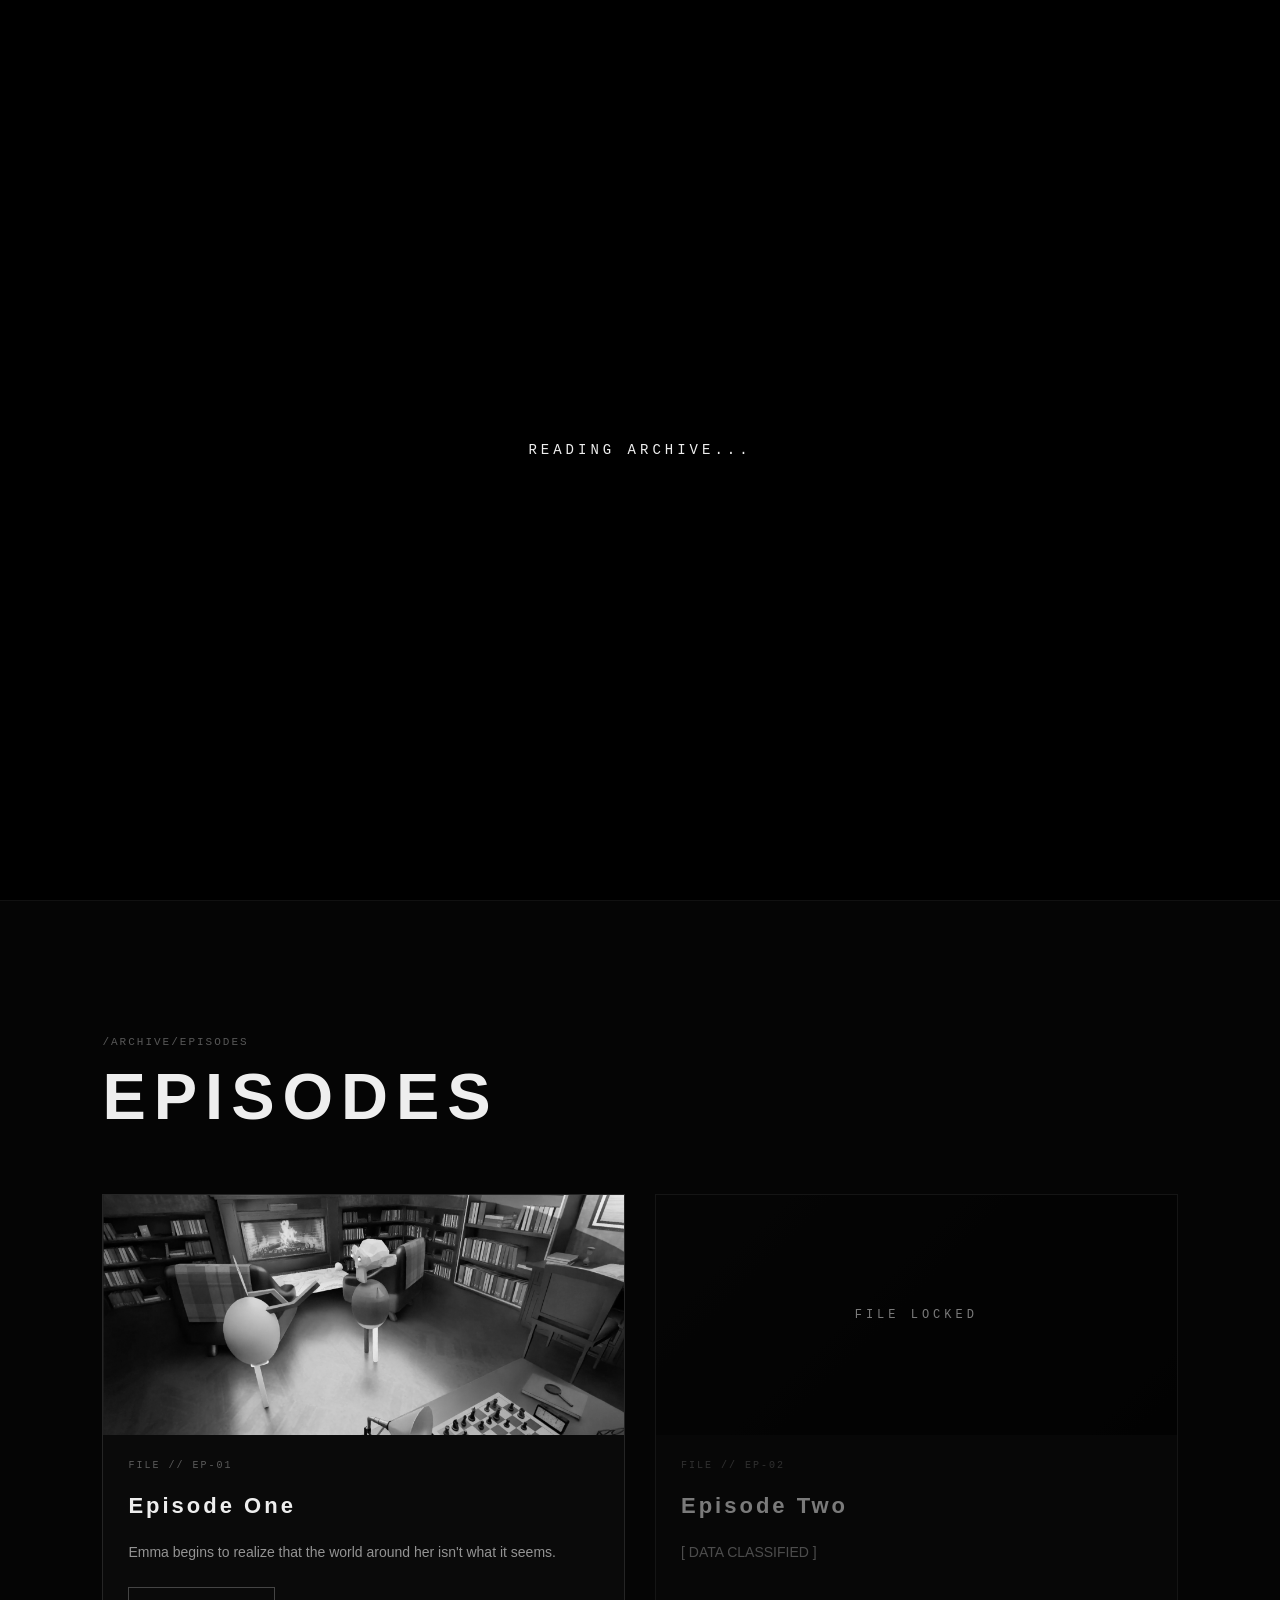
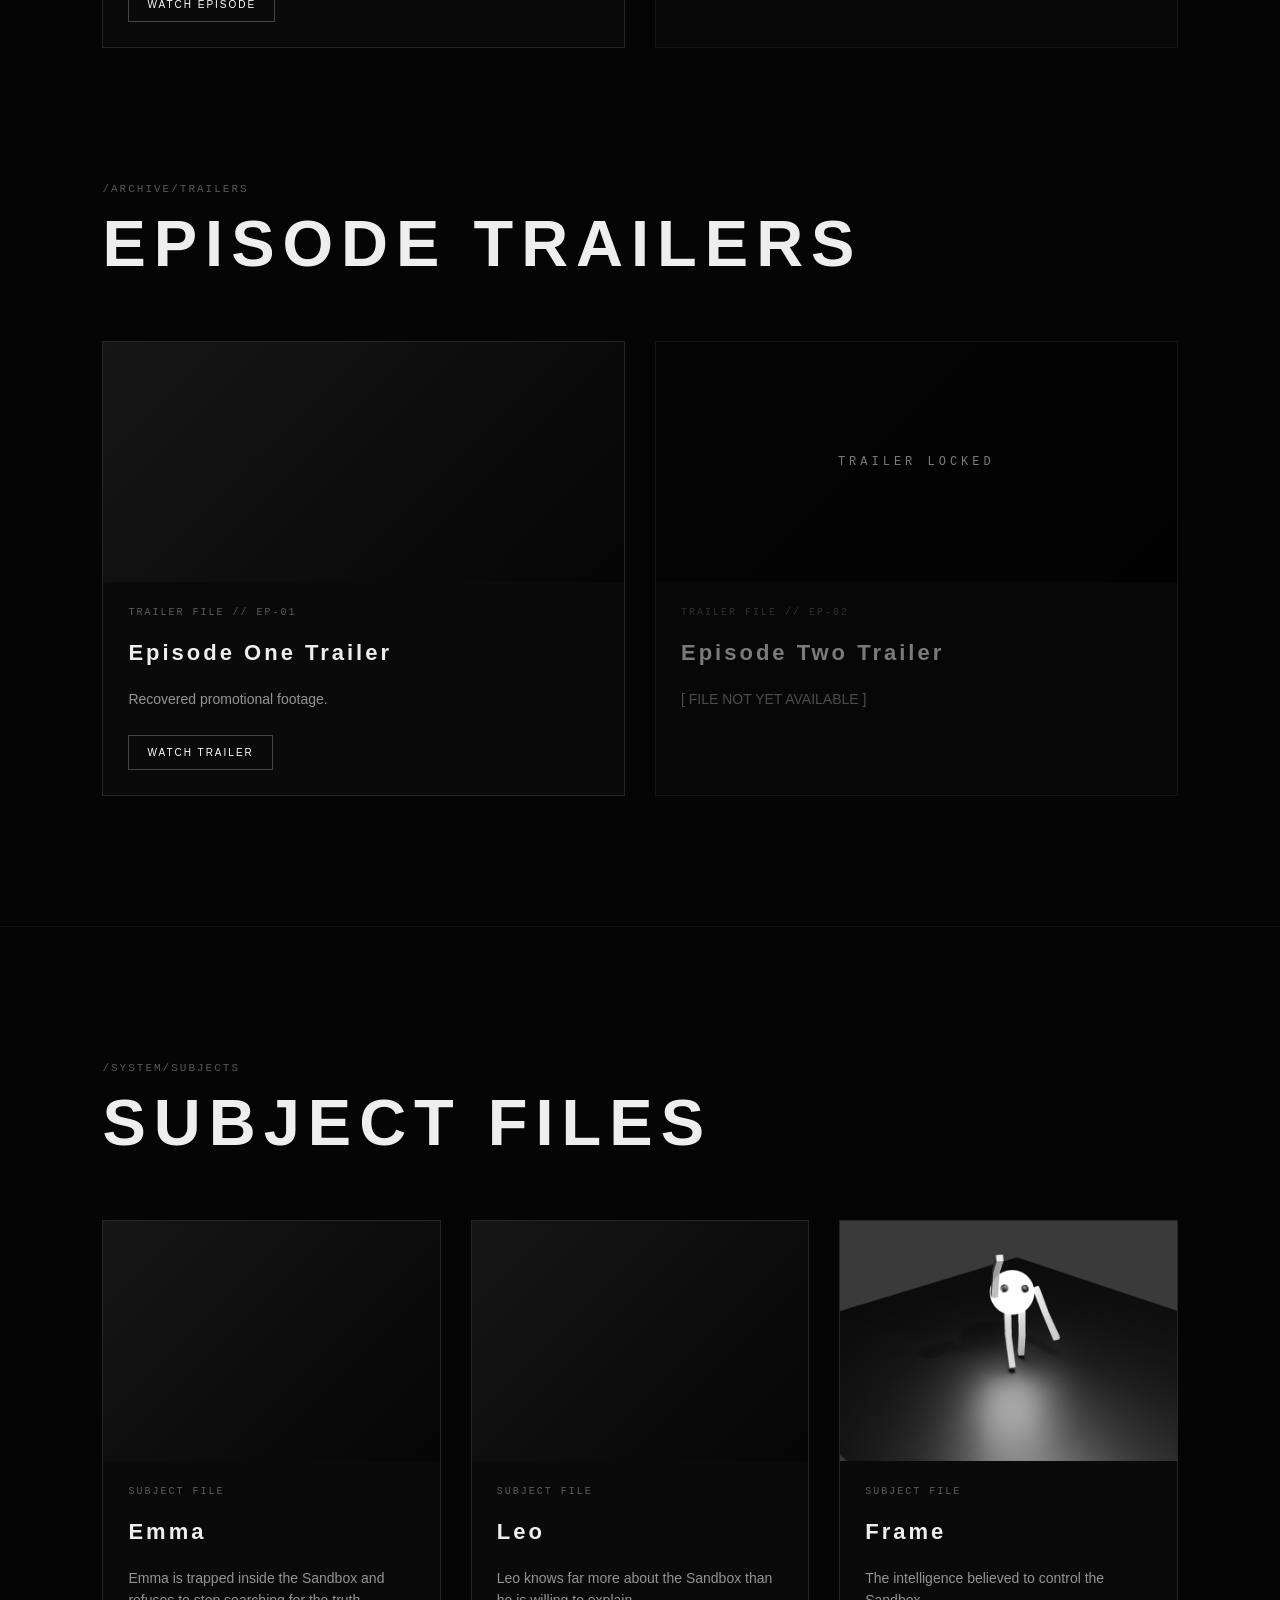
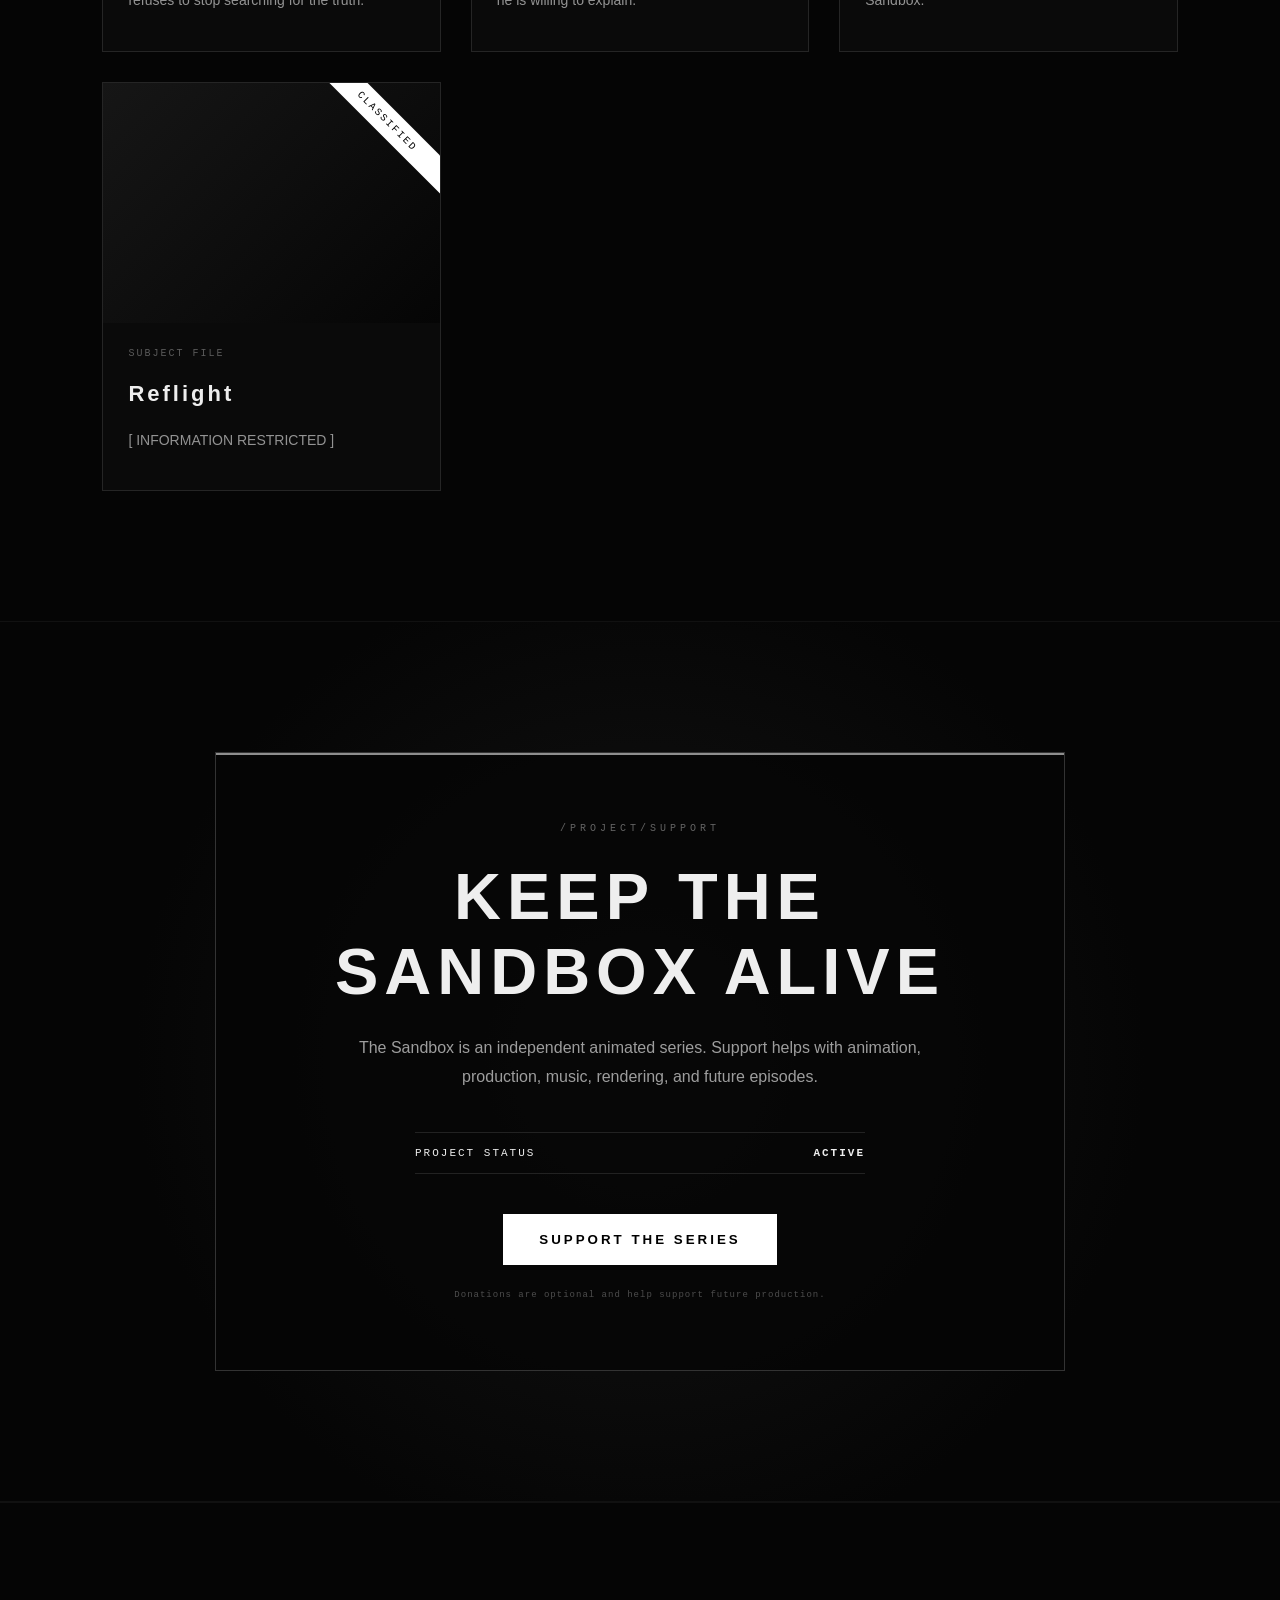
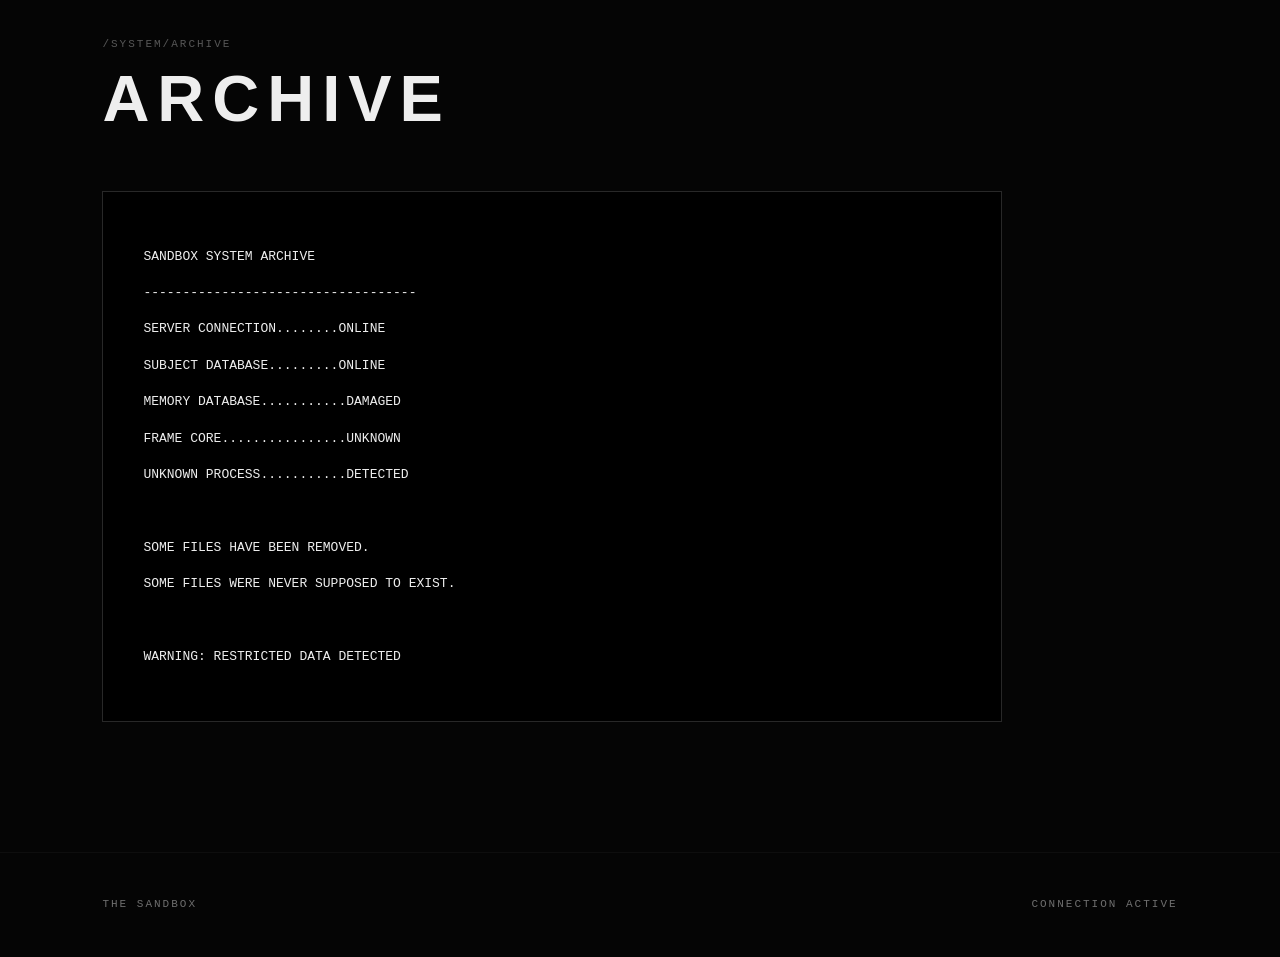
==== index.html @ 31b15092 "Add files via upload" ====
<!DOCTYPE html>
<html lang="en">

<head>

    <meta charset="UTF-8">

    <meta
        name="viewport"
        content="width=device-width, initial-scale=1.0"
    >

    <meta
        name="description"
        content="The Sandbox - Official Series Website"
    >

    <title>The Sandbox</title>

    <link
        rel="stylesheet"
        href="style.css"
    >

</head>


<body>


    <!-- =========================================
         BOOT SCREEN
    ========================================== -->

    <div id="boot-screen">

        <div class="boot-content">

            <p id="boot-text">
                CONNECTING TO SANDBOX...
            </p>

        </div>

    </div>



    <!-- =========================================
         HEADER
    ========================================== -->

    <header>

        <div class="logo">
            THE SANDBOX
        </div>


        <nav>

            <button onclick="scrollToSection('home')">
                HOME
            </button>

            <button onclick="scrollToSection('episodes')">
                EPISODES
            </button>

            <button onclick="scrollToSection('characters')">
                CHARACTERS
            </button>

            <button onclick="scrollToSection('support')">
                SUPPORT
            </button>

            <button onclick="scrollToSection('archive')">
                ARCHIVE
            </button>

        </nav>

    </header>



    <!-- =========================================
         HERO
    ========================================== -->

    <section
        id="home"
        class="hero"
    >

        <div class="scanlines"></div>


        <div class="hero-content">

            <div class="system-status">
                ● SYSTEM ONLINE
            </div>


            <h1
                class="glitch"
                data-text="THE SANDBOX"
            >
                THE SANDBOX
            </h1>


            <p id="tagline">
                YOU WERE NEVER SUPPOSED TO FIND THIS PLACE.
            </p>


            <button
                class="main-button"
                onclick="scrollToSection('episodes')"
            >
                ENTER
            </button>

        </div>

    </section>



    <!-- =========================================
         EPISODES
    ========================================== -->

    <section
        id="episodes"
        class="content-section"
    >

        <div class="section-title">

            <span>
                /ARCHIVE/EPISODES
            </span>

            <h2>
                EPISODES
            </h2>

        </div>


        <div
            id="episode-container"
            class="card-grid"
        ></div>



        <!-- TRAILERS -->

        <div class="trailer-section">

            <div class="section-title">

                <span>
                    /ARCHIVE/TRAILERS
                </span>

                <h2>
                    EPISODE TRAILERS
                </h2>

            </div>


            <div
                id="trailer-container"
                class="card-grid"
            ></div>

        </div>

    </section>



    <!-- =========================================
         CHARACTERS
    ========================================== -->

    <section
        id="characters"
        class="content-section"
    >

        <div class="section-title">

            <span>
                /SYSTEM/SUBJECTS
            </span>

            <h2>
                SUBJECT FILES
            </h2>

        </div>


        <div
            id="character-container"
            class="card-grid"
        ></div>

    </section>



    <!-- =========================================
         DONATION / SUPPORT
    ========================================== -->

    <section
        id="support"
        class="support-section"
    >

        <div class="support-box">


            <div class="support-code">
                /PROJECT/SUPPORT
            </div>


            <h2>
                KEEP THE SANDBOX ALIVE
            </h2>


            <p>
                The Sandbox is an independent animated series.
                Support helps with animation, production,
                music, rendering, and future episodes.
            </p>


            <div class="support-status">

                <span>
                    PROJECT STATUS
                </span>

                <strong>
                    ACTIVE
                </strong>

            </div>


            <button
                class="donate-button"
                onclick="openDonationPage()"
            >
                SUPPORT THE SERIES
            </button>


            <div class="support-small">
                Donations are optional and help support future production.
            </div>

        </div>

    </section>



    <!-- =========================================
         ARCHIVE
    ========================================== -->

    <section
        id="archive"
        class="content-section"
    >

        <div class="section-title">

            <span>
                /SYSTEM/ARCHIVE
            </span>

            <h2>
                ARCHIVE
            </h2>

        </div>


        <div class="terminal">

            <p>
                SANDBOX SYSTEM ARCHIVE
            </p>

            <p>
                -----------------------------------
            </p>

            <p>
                SERVER CONNECTION........ONLINE
            </p>

            <p>
                SUBJECT DATABASE.........ONLINE
            </p>

            <p>
                MEMORY DATABASE...........DAMAGED
            </p>

            <p>
                FRAME CORE................UNKNOWN
            </p>

            <p>
                UNKNOWN PROCESS...........DETECTED
            </p>

            <br>


            <p>
                SOME FILES HAVE BEEN REMOVED.
            </p>

            <p>
                SOME FILES WERE NEVER SUPPOSED TO EXIST.
            </p>

            <br>


            <p class="warning">
                WARNING: RESTRICTED DATA DETECTED
            </p>

        </div>

    </section>



    <!-- =========================================
         FOOTER
    ========================================== -->

    <footer>

        <div>
            THE SANDBOX
        </div>

        <span>
            CONNECTION ACTIVE
        </span>

    </footer>



    <!-- =========================================
         VIDEO PLAYER
    ========================================== -->

    <div
        id="video-player"
        class="video-player hidden"
    >

        <div class="video-window">


            <div class="video-header">

                <span id="video-title">
                    SANDBOX MEDIA FILE
                </span>


                <button onclick="closeVideoPlayer()">
                    CLOSE
                </button>

            </div>


            <video
                id="main-video"
                controls
                playsinline
            ></video>

        </div>

    </div>



    <!--
        IMPORTANT:

        content.js MUST LOAD BEFORE script.js
    -->

    <script src="content.js"></script>

    <script src="script.js"></script>


</body>

</html>
---- style.css ----
* {
    box-sizing: border-box;
}


html {
    scroll-behavior: smooth;
}


body {

    margin: 0;

    background: #050505;

    color: #eeeeee;

    font-family:
        Arial,
        Helvetica,
        sans-serif;

    overflow-x: hidden;
}



/* =========================================
   BOOT
========================================= */

#boot-screen {

    position: fixed;

    inset: 0;

    background: #000;

    display: flex;

    justify-content: center;

    align-items: center;

    z-index: 9999;

    transition:
        opacity 1s ease;
}


.boot-content {

    font-family:
        monospace;

    letter-spacing:
        4px;

    font-size:
        14px;

    animation:
        flicker 0.2s infinite;
}



/* =========================================
   HEADER
========================================= */

header {

    position: fixed;

    top: 0;

    left: 0;

    width: 100%;

    min-height:
        70px;

    display:
        flex;

    justify-content:
        space-between;

    align-items:
        center;

    padding:
        15px 40px;

    background:
        rgba(0,0,0,0.78);

    backdrop-filter:
        blur(12px);

    border-bottom:
        1px solid #191919;

    z-index:
        1000;
}


.logo {

    font-size:
        18px;

    font-weight:
        bold;

    letter-spacing:
        6px;
}


nav {

    display:
        flex;

    gap:
        5px;
}


nav button {

    border:
        0;

    background:
        transparent;

    color:
        #ddd;

    padding:
        12px 15px;

    letter-spacing:
        2px;

    font-size:
        11px;

    cursor:
        pointer;

    transition:
        0.2s;
}


nav button:hover {

    background:
        white;

    color:
        black;
}



/* =========================================
   HERO
========================================= */

.hero {

    position:
        relative;

    width:
        100%;

    height:
        100vh;

    min-height:
        650px;

    display:
        flex;

    align-items:
        center;

    justify-content:
        center;

    text-align:
        center;

    overflow:
        hidden;

    background:

        radial-gradient(
            circle at center,
            #202020 0%,
            #090909 42%,
            #000 82%
        );
}


.hero::before {

    content:
        "";

    position:
        absolute;

    inset:
        0;

    opacity:
        0.2;

    background-image:

        linear-gradient(
            rgba(255,255,255,0.04) 1px,
            transparent 1px
        ),

        linear-gradient(
            90deg,
            rgba(255,255,255,0.025) 1px,
            transparent 1px
        );

    background-size:
        40px 40px;
}


.scanlines {

    position:
        absolute;

    inset:
        0;

    pointer-events:
        none;

    z-index:
        3;

    background:

        repeating-linear-gradient(

            0deg,

            rgba(0,0,0,0.12),

            rgba(0,0,0,0.12) 1px,

            transparent 1px,

            transparent 4px

        );
}


.hero-content {

    position:
        relative;

    z-index:
        5;

    max-width:
        1100px;

    padding:
        20px;
}


.system-status {

    font-family:
        monospace;

    font-size:
        11px;

    letter-spacing:
        4px;

    opacity:
        0.6;

    margin-bottom:
        25px;
}


.hero h1 {

    margin:
        0;

    font-size:
        clamp(
            55px,
            11vw,
            150px
        );

    line-height:
        0.9;

    letter-spacing:
        10px;
}


.hero p {

    margin-top:
        35px;

    letter-spacing:
        6px;

    font-size:
        13px;

    opacity:
        0.65;
}


.main-button {

    margin-top:
        40px;

    padding:
        16px 42px;

    background:
        transparent;

    border:
        1px solid white;

    color:
        white;

    letter-spacing:
        4px;

    cursor:
        pointer;

    transition:
        0.25s;
}


.main-button:hover {

    background:
        white;

    color:
        black;
}



/* =========================================
   CONTENT
========================================= */

.content-section {

    min-height:
        100vh;

    padding:
        130px 8%;

    border-top:
        1px solid #111;
}


.trailer-section {

    margin-top:
        130px;
}


.section-title span {

    font-family:
        monospace;

    font-size:
        11px;

    letter-spacing:
        2px;

    opacity:
        0.35;
}


.section-title h2 {

    margin:
        10px 0 0;

    font-size:
        clamp(
            35px,
            6vw,
            65px
        );

    letter-spacing:
        8px;
}



/* =========================================
   CARD GRID
========================================= */

.card-grid {

    display:
        grid;

    grid-template-columns:

        repeat(
            auto-fit,
            minmax(250px,1fr)
        );

    gap:
        30px;

    margin-top:
        60px;
}


.card {

    position:
        relative;

    min-height:
        400px;

    background:
        #0a0a0a;

    border:
        1px solid #252525;

    overflow:
        hidden;

    transition:
        transform 0.3s,
        border-color 0.3s;
}


.card:hover {

    transform:
        translateY(-8px);

    border-color:
        #777;
}


.image-container {

    position:
        relative;

    height:
        240px;

    background:

        linear-gradient(
            135deg,
            #161616,
            #050505
        );

    overflow:
        hidden;
}


.card img {

    width:
        100%;

    height:
        100%;

    object-fit:
        cover;

    filter:
        grayscale(100%);

    transition:
        filter 0.3s,
        transform 0.4s;
}


.card:hover img {

    filter:
        grayscale(25%);

    transform:
        scale(1.03);
}


.card-content {

    padding:
        25px;
}


.card-number {

    font-family:
        monospace;

    font-size:
        10px;

    letter-spacing:
        2px;

    opacity:
        0.35;
}


.card h3 {

    font-size:
        22px;

    letter-spacing:
        3px;
}


.card p {

    opacity:
        0.6;

    line-height:
        1.6;

    font-size:
        14px;
}



/* =========================================
   LOCKED
========================================= */

.lock-screen {

    position:
        absolute;

    inset:
        0;

    display:
        flex;

    justify-content:
        center;

    align-items:
        center;

    background:
        rgba(0,0,0,0.76);

    font-family:
        monospace;

    letter-spacing:
        4px;

    font-size:
        12px;
}


.locked {

    opacity:
        0.5;
}



/* =========================================
   CLASSIFIED
========================================= */

.classified::after {

    content:
        "CLASSIFIED";

    position:
        absolute;

    top:
        25px;

    right:
        -45px;

    width:
        180px;

    padding:
        8px;

    transform:
        rotate(45deg);

    background:
        white;

    color:
        black;

    text-align:
        center;

    font-family:
        monospace;

    font-size:
        10px;

    letter-spacing:
        2px;

    z-index:
        10;
}



/* =========================================
   BUTTONS
========================================= */

.watch-button {

    margin-top:
        10px;

    padding:
        11px 18px;

    border:
        1px solid #444;

    background:
        transparent;

    color:
        white;

    letter-spacing:
        2px;

    font-size:
        10px;

    cursor:
        pointer;

    transition:
        0.2s;
}


.watch-button:hover {

    background:
        white;

    color:
        black;
}



/* =========================================
   SUPPORT / DONATIONS
========================================= */

.support-section {

    min-height:
        80vh;

    display:
        flex;

    justify-content:
        center;

    align-items:
        center;

    padding:
        130px 8%;

    border-top:
        1px solid #111;

    border-bottom:
        1px solid #111;

    background:

        radial-gradient(
            circle at center,
            #151515,
            #050505 65%
        );
}


.support-box {

    position:
        relative;

    width:
        min(850px, 100%);

    padding:
        70px;

    text-align:
        center;

    border:
        1px solid #333;

    background:
        rgba(5,5,5,0.85);

    overflow:
        hidden;
}


.support-box::before {

    content:
        "";

    position:
        absolute;

    left:
        0;

    top:
        0;

    width:
        100%;

    height:
        2px;

    background:
        white;

    opacity:
        0.55;
}


.support-code {

    font-family:
        monospace;

    letter-spacing:
        4px;

    font-size:
        10px;

    opacity:
        0.4;
}


.support-box h2 {

    margin:
        25px 0;

    font-size:
        clamp(
            35px,
            6vw,
            65px
        );

    letter-spacing:
        6px;
}


.support-box p {

    max-width:
        600px;

    margin:
        auto;

    line-height:
        1.8;

    opacity:
        0.65;
}


.support-status {

    max-width:
        450px;

    margin:
        40px auto;

    padding:
        14px 0;

    display:
        flex;

    justify-content:
        space-between;

    border-top:
        1px solid #222;

    border-bottom:
        1px solid #222;

    font-family:
        monospace;

    font-size:
        11px;

    letter-spacing:
        2px;
}


.donate-button {

    padding:
        17px 35px;

    border:
        1px solid white;

    background:
        white;

    color:
        black;

    cursor:
        pointer;

    font-weight:
        bold;

    letter-spacing:
        3px;

    transition:
        0.25s;
}


.donate-button:hover {

    background:
        transparent;

    color:
        white;
}


.support-small {

    margin-top:
        25px;

    font-family:
        monospace;

    font-size:
        9px;

    letter-spacing:
        1px;

    opacity:
        0.3;
}



/* =========================================
   TERMINAL
========================================= */

.terminal {

    margin-top:
        55px;

    max-width:
        900px;

    padding:
        40px;

    border:
        1px solid #282828;

    background:
        #000;

    font-family:
        monospace;

    font-size:
        13px;

    line-height:
        1.8;
}


.warning {

    animation:
        flicker 0.6s infinite;
}



/* =========================================
   GLITCH
========================================= */

.glitch {

    position:
        relative;
}


.glitch::before,
.glitch::after {

    content:
        attr(data-text);

    position:
        absolute;

    inset:
        0;

    opacity:
        0;

    pointer-events:
        none;
}


.glitch-active::before {

    opacity:
        0.7;

    transform:
        translate(-5px,2px);

    clip-path:
        inset(15% 0 55% 0);
}


.glitch-active::after {

    opacity:
        0.5;

    transform:
        translate(5px,-2px);

    clip-path:
        inset(60% 0 10% 0);
}



/* =========================================
   VIDEO PLAYER
========================================= */

.video-player {

    position:
        fixed;

    inset:
        0;

    background:
        rgba(0,0,0,0.97);

    display:
        flex;

    justify-content:
        center;

    align-items:
        center;

    padding:
        30px;

    z-index:
        20000;
}


.video-player.hidden {

    display:
        none;
}


.video-window {

    width:
        min(1100px,95vw);
}


.video-header {

    display:
        flex;

    justify-content:
        space-between;

    align-items:
        center;

    gap:
        20px;

    margin-bottom:
        15px;

    font-family:
        monospace;

    letter-spacing:
        3px;

    font-size:
        12px;
}


.video-header button {

    background:
        transparent;

    color:
        white;

    border:
        1px solid #555;

    padding:
        10px 16px;

    cursor:
        pointer;
}


.video-header button:hover {

    background:
        white;

    color:
        black;
}


#main-video {

    width:
        100%;

    max-height:
        75vh;

    background:
        black;

    border:
        1px solid #333;
}



/* =========================================
   FOOTER
========================================= */

footer {

    display:
        flex;

    justify-content:
        space-between;

    padding:
        45px 8%;

    border-top:
        1px solid #191919;

    font-family:
        monospace;

    font-size:
        11px;

    letter-spacing:
        2px;

    opacity:
        0.45;
}



/* =========================================
   ANIMATION
========================================= */

@keyframes flicker {

    0% {
        opacity: 1;
    }

    25% {
        opacity: 0.75;
    }

    50% {
        opacity: 0.95;
    }

    75% {
        opacity: 0.6;
    }

    100% {
        opacity: 1;
    }

}



/* =========================================
   MOBILE
========================================= */

@media (
    max-width: 700px
) {

    header {

        padding:
            15px 20px;

    }


    nav {

        display:
            none;

    }


    .logo {

        font-size:
            14px;

    }


    .hero h1 {

        letter-spacing:
            3px;

    }


    .hero p {

        letter-spacing:
            2px;

        line-height:
            1.8;

    }


    .content-section {

        padding:
            100px 22px;

    }


    .support-section {

        padding:
            100px 22px;

    }


    .support-box {

        padding:
            45px 22px;

    }


    .section-title h2 {

        letter-spacing:
            4px;

    }


    footer {

        flex-direction:
            column;

        gap:
            15px;

    }


    .video-header {

        flex-direction:
            column;

        align-items:
            flex-start;

    }

}
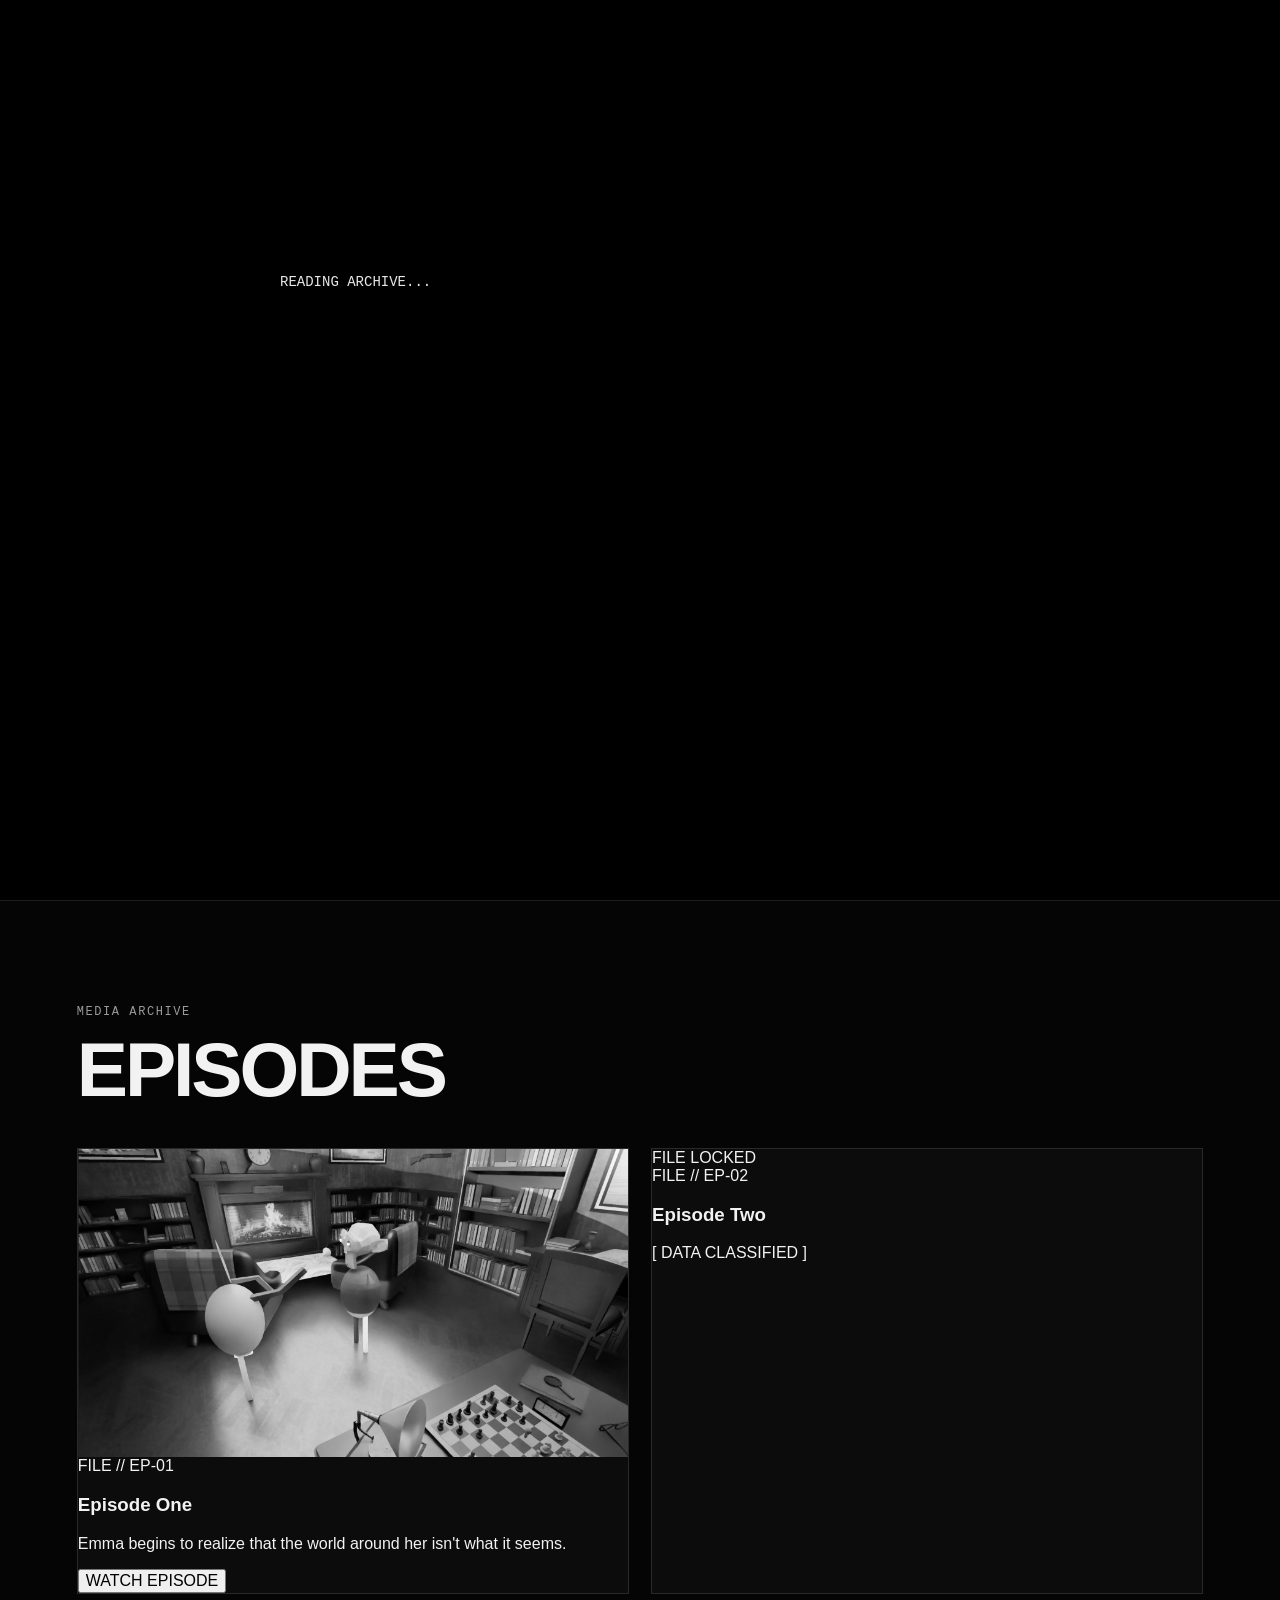
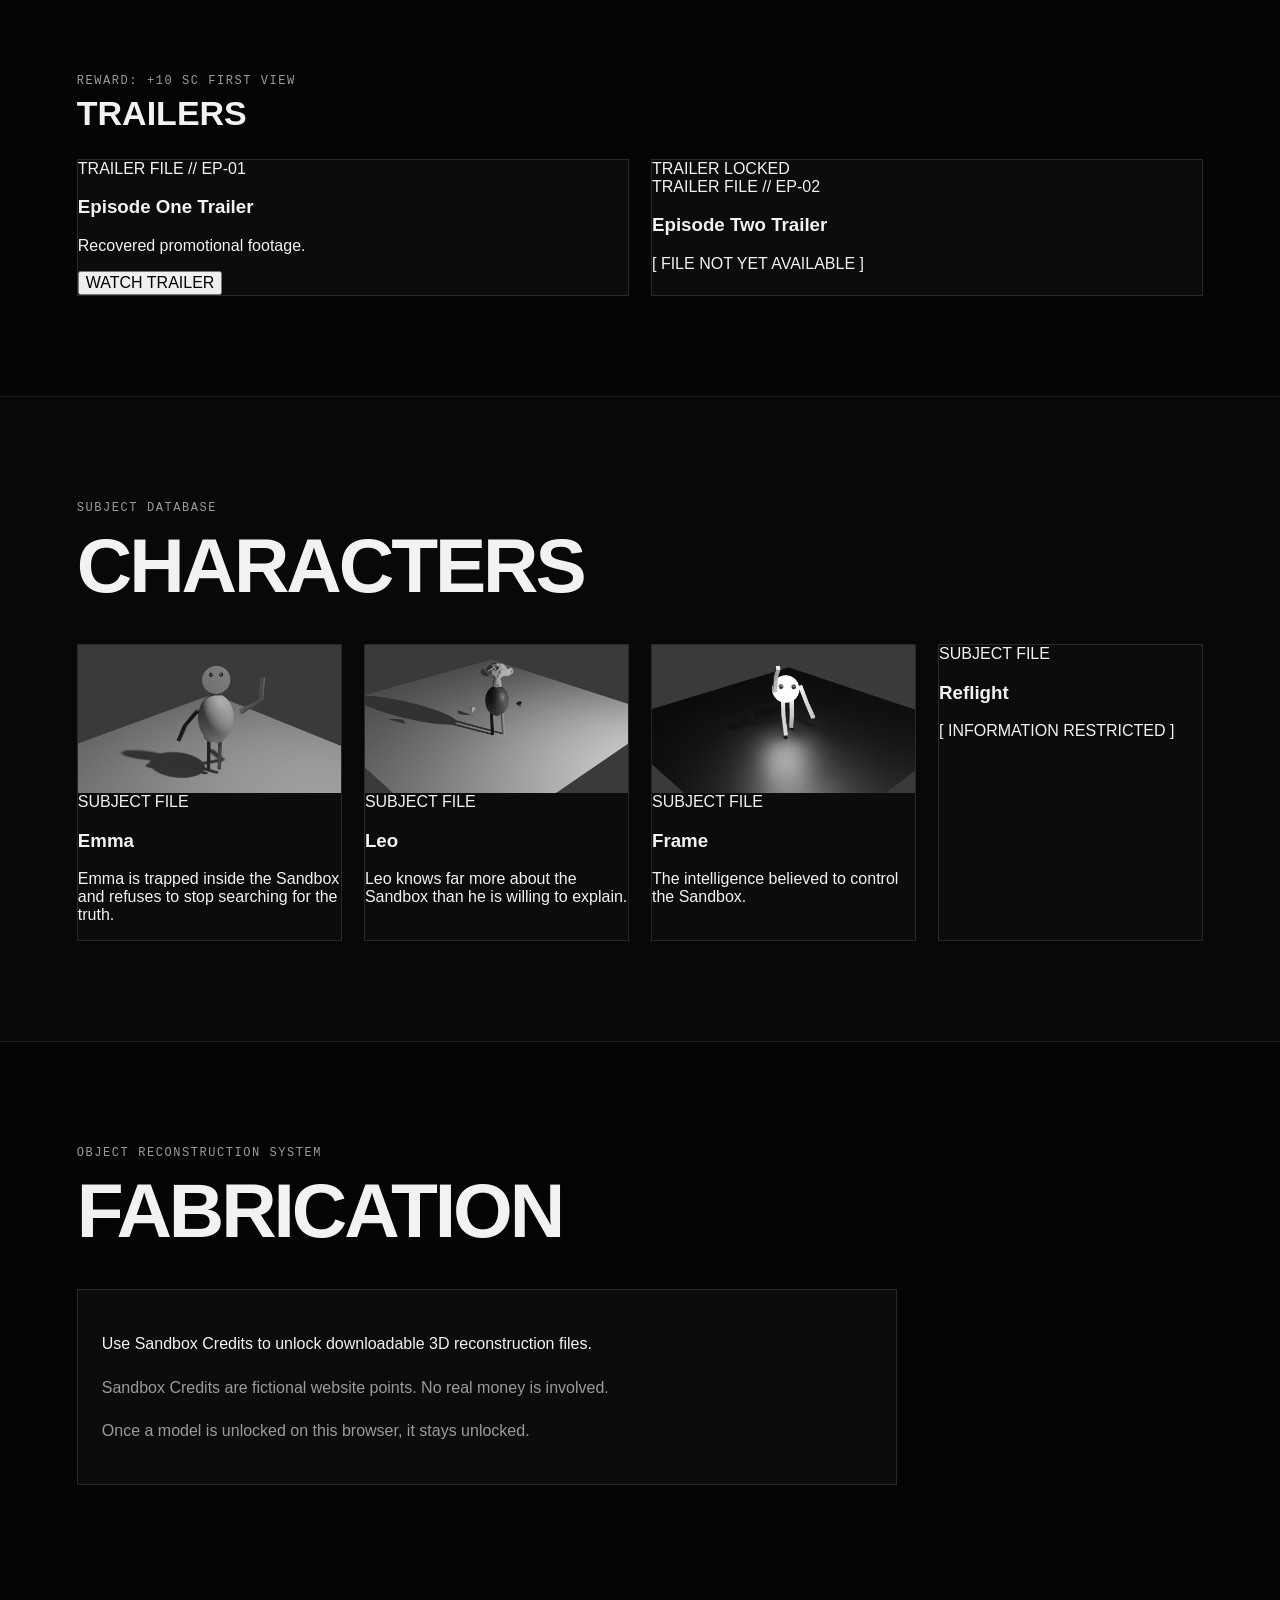
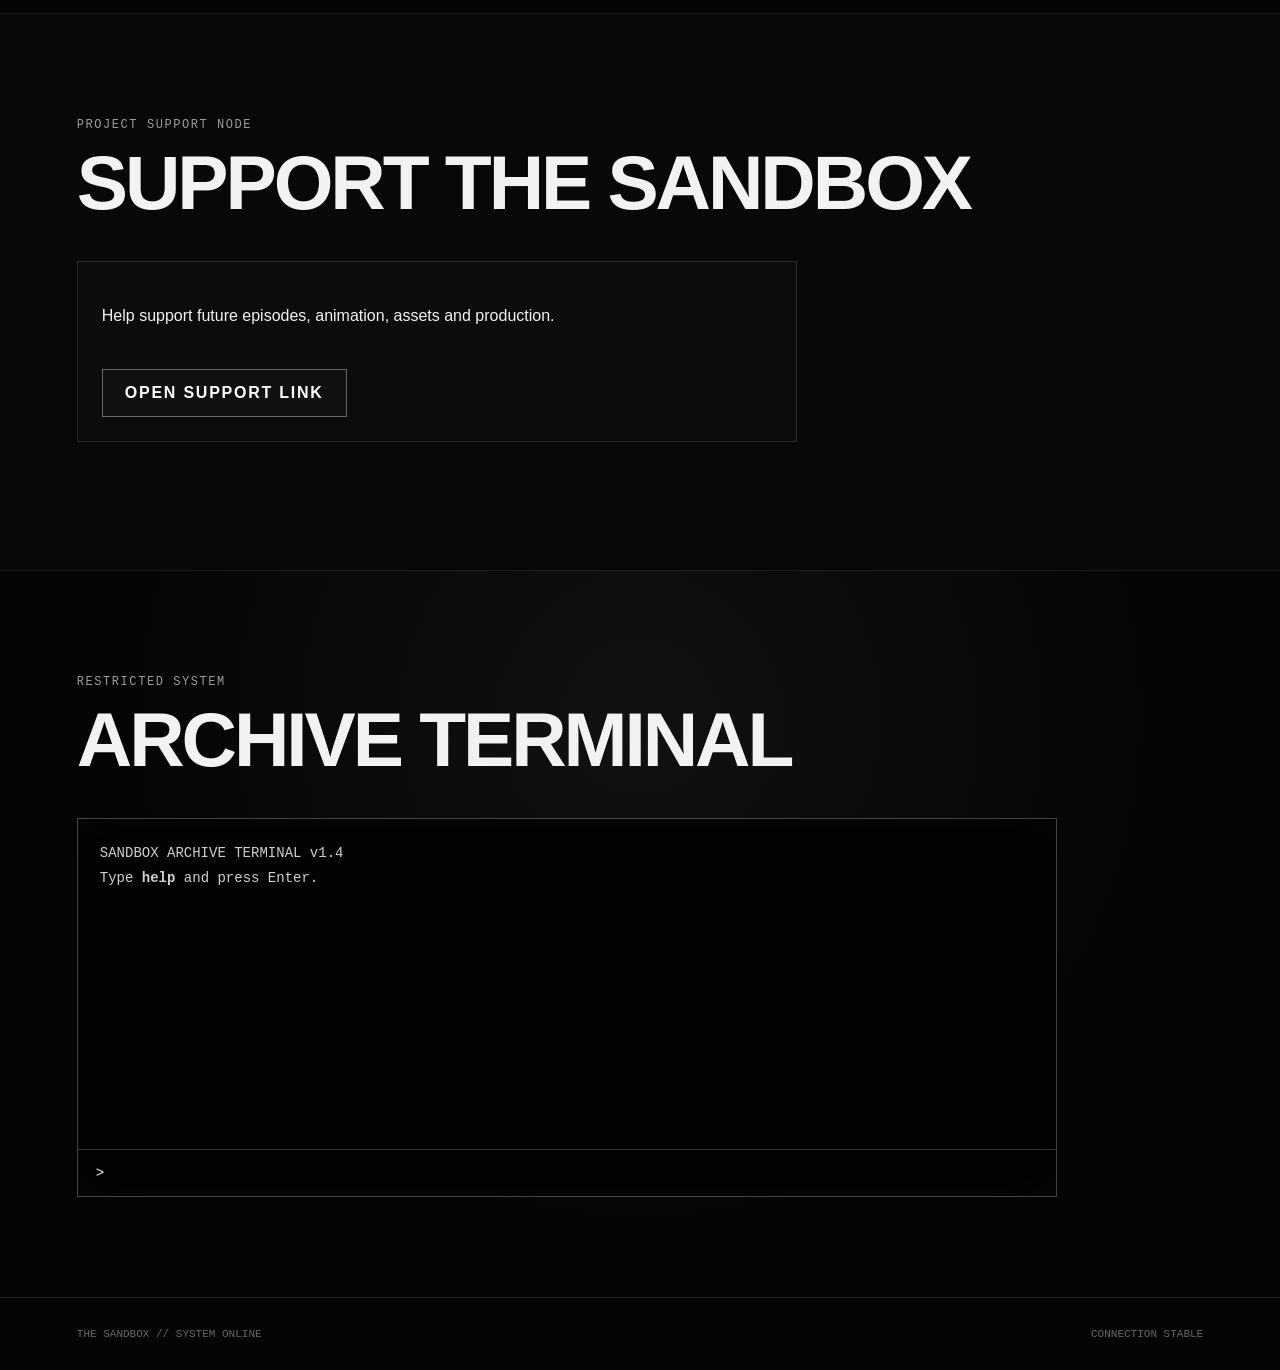
==== commit e60dec64: "Clean up index.html and improve layout Refactor HTML structure for better organization and readabili" ====
--- a/index.html
+++ b/index.html
@@ -1,426 +1,300 @@
 <!DOCTYPE html>
 <html lang="en">
-
 <head>
-
-    <meta charset="UTF-8">
-
-    <meta
-        name="viewport"
-        content="width=device-width, initial-scale=1.0"
+  <meta charset="UTF-8">
+  <meta name="viewport" content="width=device-width, initial-scale=1.0">
+  <title>The Sandbox</title>
+  <link rel="stylesheet" href="style.css">
+</head>
+
+<body>
+
+  <!-- BOOT SCREEN -->
+  <div id="boot-screen">
+    <pre id="boot-text"></pre>
+  </div>
+
+  <!-- HEADER -->
+  <header class="topbar">
+
+    <a class="logo" href="#home">
+      THE SANDBOX
+    </a>
+
+    <nav>
+      <a href="#home">HOME</a>
+      <a href="#episodes">EPISODES</a>
+      <a href="#characters">CHARACTERS</a>
+      <a href="#fabrication">FABRICATION</a>
+      <a href="#support">SUPPORT</a>
+      <a href="#archive">ARCHIVE</a>
+    </nav>
+
+    <!-- SANDBOX CREDITS -->
+    <div
+      id="credit-display"
+      class="credit-display"
+      title="Sandbox Credits"
     >
-
-    <meta
-        name="description"
-        content="The Sandbox - Official Series Website"
+      ◈ <span id="credit-balance">0</span> SC
+    </div>
+
+  </header>
+
+
+  <main>
+
+    <!-- HOME -->
+    <section id="home" class="hero">
+
+      <div class="scanlines"></div>
+
+      <div class="hero-content">
+
+        <div class="system-tag">
+          SANDBOX NETWORK // CONNECTION ACTIVE
+        </div>
+
+        <h1
+          id="site-title"
+          class="glitch"
+          data-text="THE SANDBOX"
+        >
+          THE SANDBOX
+        </h1>
+
+        <p id="site-tagline">
+          YOU WERE NEVER SUPPOSED TO FIND THIS PLACE.
+        </p>
+
+        <a href="#episodes" class="primary-button">
+          ENTER SYSTEM
+        </a>
+
+      </div>
+
+    </section>
+
+
+    <!-- EPISODES -->
+    <section id="episodes" class="section">
+
+      <div class="section-heading">
+        <span>MEDIA ARCHIVE</span>
+        <h2>EPISODES</h2>
+      </div>
+
+      <div
+        id="episode-container"
+        class="card-grid"
+      ></div>
+
+
+      <!-- TRAILERS -->
+      <div class="subsection-heading">
+        <span>REWARD: +10 SC FIRST VIEW</span>
+        <h3>TRAILERS</h3>
+      </div>
+
+      <div
+        id="trailer-container"
+        class="card-grid"
+      ></div>
+
+    </section>
+
+
+    <!-- CHARACTERS -->
+    <section
+      id="characters"
+      class="section alt"
     >
 
-    <title>The Sandbox</title>
-
-    <link
-        rel="stylesheet"
-        href="style.css"
+      <div class="section-heading">
+        <span>SUBJECT DATABASE</span>
+        <h2>CHARACTERS</h2>
+      </div>
+
+      <div
+        id="character-container"
+        class="card-grid"
+      ></div>
+
+    </section>
+
+
+    <!-- FABRICATION -->
+    <section id="fabrication" class="section">
+
+      <div class="section-heading">
+        <span>OBJECT RECONSTRUCTION SYSTEM</span>
+        <h2>FABRICATION</h2>
+      </div>
+
+      <div class="fabrication-intro panel">
+
+        <p>
+          Use Sandbox Credits to unlock downloadable
+          3D reconstruction files.
+        </p>
+
+        <p class="muted">
+          Sandbox Credits are fictional website points.
+          No real money is involved.
+        </p>
+
+        <p class="muted">
+          Once a model is unlocked on this browser,
+          it stays unlocked.
+        </p>
+
+      </div>
+
+      <div
+        id="model-container"
+        class="card-grid"
+      ></div>
+
+    </section>
+
+
+    <!-- SUPPORT -->
+    <section
+      id="support"
+      class="section alt"
     >
 
-</head>
-
-
-<body>
-
-
-    <!-- =========================================
-         BOOT SCREEN
-    ========================================== -->
-
-    <div id="boot-screen">
-
-        <div class="boot-content">
-
-            <p id="boot-text">
-                CONNECTING TO SANDBOX...
-            </p>
-
+      <div class="section-heading">
+        <span>PROJECT SUPPORT NODE</span>
+        <h2>SUPPORT THE SANDBOX</h2>
+      </div>
+
+      <div class="panel support-panel">
+
+        <p>
+          Help support future episodes,
+          animation, assets and production.
+        </p>
+
+        <button
+          id="donate-button"
+          class="primary-button button-reset"
+        >
+          OPEN SUPPORT LINK
+        </button>
+
+      </div>
+
+    </section>
+
+
+    <!-- ARCHIVE -->
+    <section
+      id="archive"
+      class="section archive-section"
+    >
+
+      <div class="section-heading">
+        <span>RESTRICTED SYSTEM</span>
+        <h2>ARCHIVE TERMINAL</h2>
+      </div>
+
+      <div class="terminal">
+
+        <div
+          id="terminal-output"
+          class="terminal-output"
+        >
+          SANDBOX ARCHIVE TERMINAL v1.4<br>
+          Type <strong>help</strong> and press Enter.<br>
         </div>
 
+        <div class="terminal-input-row">
+
+          <span>&gt;</span>
+
+          <input
+            id="terminal-input"
+            type="text"
+            autocomplete="off"
+            spellcheck="false"
+            aria-label="Archive terminal command"
+          >
+
+        </div>
+
+      </div>
+
+    </section>
+
+  </main>
+
+
+  <!-- FOOTER -->
+  <footer>
+
+    <span>
+      THE SANDBOX // SYSTEM ONLINE
+    </span>
+
+    <span id="footer-status">
+      CONNECTION STABLE
+    </span>
+
+  </footer>
+
+
+  <!-- VIDEO PLAYER -->
+  <div
+    id="video-player"
+    class="modal hidden"
+  >
+
+    <div class="modal-box">
+
+      <button
+        id="close-video"
+        class="close-button"
+        aria-label="Close video"
+      >
+        ×
+      </button>
+
+      <h3 id="video-title">
+        MEDIA FILE
+      </h3>
+
+      <!-- LOCAL MP4 -->
+      <video
+        id="main-video"
+        controls
+        playsinline
+      ></video>
+
+      <!-- YOUTUBE -->
+      <iframe
+        id="youtube-player"
+        class="hidden"
+        title="YouTube video player"
+        allow="autoplay; encrypted-media; picture-in-picture"
+        allowfullscreen
+      ></iframe>
+
     </div>
 
-
-
-    <!-- =========================================
-         HEADER
-    ========================================== -->
-
-    <header>
-
-        <div class="logo">
-            THE SANDBOX
-        </div>
-
-
-        <nav>
-
-            <button onclick="scrollToSection('home')">
-                HOME
-            </button>
-
-            <button onclick="scrollToSection('episodes')">
-                EPISODES
-            </button>
-
-            <button onclick="scrollToSection('characters')">
-                CHARACTERS
-            </button>
-
-            <button onclick="scrollToSection('support')">
-                SUPPORT
-            </button>
-
-            <button onclick="scrollToSection('archive')">
-                ARCHIVE
-            </button>
-
-        </nav>
-
-    </header>
-
-
-
-    <!-- =========================================
-         HERO
-    ========================================== -->
-
-    <section
-        id="home"
-        class="hero"
-    >
-
-        <div class="scanlines"></div>
-
-
-        <div class="hero-content">
-
-            <div class="system-status">
-                ● SYSTEM ONLINE
-            </div>
-
-
-            <h1
-                class="glitch"
-                data-text="THE SANDBOX"
-            >
-                THE SANDBOX
-            </h1>
-
-
-            <p id="tagline">
-                YOU WERE NEVER SUPPOSED TO FIND THIS PLACE.
-            </p>
-
-
-            <button
-                class="main-button"
-                onclick="scrollToSection('episodes')"
-            >
-                ENTER
-            </button>
-
-        </div>
-
-    </section>
-
-
-
-    <!-- =========================================
-         EPISODES
-    ========================================== -->
-
-    <section
-        id="episodes"
-        class="content-section"
-    >
-
-        <div class="section-title">
-
-            <span>
-                /ARCHIVE/EPISODES
-            </span>
-
-            <h2>
-                EPISODES
-            </h2>
-
-        </div>
-
-
-        <div
-            id="episode-container"
-            class="card-grid"
-        ></div>
-
-
-
-        <!-- TRAILERS -->
-
-        <div class="trailer-section">
-
-            <div class="section-title">
-
-                <span>
-                    /ARCHIVE/TRAILERS
-                </span>
-
-                <h2>
-                    EPISODE TRAILERS
-                </h2>
-
-            </div>
-
-
-            <div
-                id="trailer-container"
-                class="card-grid"
-            ></div>
-
-        </div>
-
-    </section>
-
-
-
-    <!-- =========================================
-         CHARACTERS
-    ========================================== -->
-
-    <section
-        id="characters"
-        class="content-section"
-    >
-
-        <div class="section-title">
-
-            <span>
-                /SYSTEM/SUBJECTS
-            </span>
-
-            <h2>
-                SUBJECT FILES
-            </h2>
-
-        </div>
-
-
-        <div
-            id="character-container"
-            class="card-grid"
-        ></div>
-
-    </section>
-
-
-
-    <!-- =========================================
-         DONATION / SUPPORT
-    ========================================== -->
-
-    <section
-        id="support"
-        class="support-section"
-    >
-
-        <div class="support-box">
-
-
-            <div class="support-code">
-                /PROJECT/SUPPORT
-            </div>
-
-
-            <h2>
-                KEEP THE SANDBOX ALIVE
-            </h2>
-
-
-            <p>
-                The Sandbox is an independent animated series.
-                Support helps with animation, production,
-                music, rendering, and future episodes.
-            </p>
-
-
-            <div class="support-status">
-
-                <span>
-                    PROJECT STATUS
-                </span>
-
-                <strong>
-                    ACTIVE
-                </strong>
-
-            </div>
-
-
-            <button
-                class="donate-button"
-                onclick="openDonationPage()"
-            >
-                SUPPORT THE SERIES
-            </button>
-
-
-            <div class="support-small">
-                Donations are optional and help support future production.
-            </div>
-
-        </div>
-
-    </section>
-
-
-
-    <!-- =========================================
-         ARCHIVE
-    ========================================== -->
-
-    <section
-        id="archive"
-        class="content-section"
-    >
-
-        <div class="section-title">
-
-            <span>
-                /SYSTEM/ARCHIVE
-            </span>
-
-            <h2>
-                ARCHIVE
-            </h2>
-
-        </div>
-
-
-        <div class="terminal">
-
-            <p>
-                SANDBOX SYSTEM ARCHIVE
-            </p>
-
-            <p>
-                -----------------------------------
-            </p>
-
-            <p>
-                SERVER CONNECTION........ONLINE
-            </p>
-
-            <p>
-                SUBJECT DATABASE.........ONLINE
-            </p>
-
-            <p>
-                MEMORY DATABASE...........DAMAGED
-            </p>
-
-            <p>
-                FRAME CORE................UNKNOWN
-            </p>
-
-            <p>
-                UNKNOWN PROCESS...........DETECTED
-            </p>
-
-            <br>
-
-
-            <p>
-                SOME FILES HAVE BEEN REMOVED.
-            </p>
-
-            <p>
-                SOME FILES WERE NEVER SUPPOSED TO EXIST.
-            </p>
-
-            <br>
-
-
-            <p class="warning">
-                WARNING: RESTRICTED DATA DETECTED
-            </p>
-
-        </div>
-
-    </section>
-
-
-
-    <!-- =========================================
-         FOOTER
-    ========================================== -->
-
-    <footer>
-
-        <div>
-            THE SANDBOX
-        </div>
-
-        <span>
-            CONNECTION ACTIVE
-        </span>
-
-    </footer>
-
-
-
-    <!-- =========================================
-         VIDEO PLAYER
-    ========================================== -->
-
-    <div
-        id="video-player"
-        class="video-player hidden"
-    >
-
-        <div class="video-window">
-
-
-            <div class="video-header">
-
-                <span id="video-title">
-                    SANDBOX MEDIA FILE
-                </span>
-
-
-                <button onclick="closeVideoPlayer()">
-                    CLOSE
-                </button>
-
-            </div>
-
-
-            <video
-                id="main-video"
-                controls
-                playsinline
-            ></video>
-
-        </div>
-
-    </div>
-
-
-
-    <!--
-        IMPORTANT:
-
-        content.js MUST LOAD BEFORE script.js
-    -->
-
-    <script src="content.js"></script>
-
-    <script src="script.js"></script>
-
+  </div>
+
+
+  <!-- CREDIT NOTIFICATION -->
+  <div
+    id="toast"
+    class="toast hidden"
+  ></div>
+
+
+  <!-- IMPORTANT: CONTENT FIRST -->
+  <script src="content.js"></script>
+  <script src="script.js"></script>
 
 </body>
-
 </html>
--- a/style.css
+++ b/style.css
@@ -1,1363 +1,561 @@
 * {
-    box-sizing: border-box;
-}
-
+  box-sizing: border-box;
+}
+
+:root {
+  --bg: #050505;
+  --panel: #0c0c0c;
+  --panel-2: #111;
+  --text: #f2f2f2;
+  --muted: #9b9b9b;
+  --line: #292929;
+  --bright: #fff;
+}
 
 html {
-    scroll-behavior: smooth;
-}
-
+  scroll-behavior: smooth;
+}
 
 body {
-
-    margin: 0;
-
-    background: #050505;
-
-    color: #eeeeee;
-
-    font-family:
-        Arial,
-        Helvetica,
-        sans-serif;
-
-    overflow-x: hidden;
-}
-
-
-
-/* =========================================
-   BOOT
-========================================= */
+  margin: 0;
+  background: var(--bg);
+  color: var(--text);
+  font-family: Arial, Helvetica, sans-serif;
+  overflow-x: hidden;
+}
+
+body.modal-open {
+  overflow: hidden;
+}
+
+a {
+  color: inherit;
+}
+
+button,
+input {
+  font: inherit;
+}
+
+.hidden {
+  display: none !important;
+}
+
+/* BOOT */
 
 #boot-screen {
-
-    position: fixed;
-
-    inset: 0;
-
-    background: #000;
-
-    display: flex;
-
-    justify-content: center;
-
-    align-items: center;
-
-    z-index: 9999;
-
-    transition:
-        opacity 1s ease;
-}
-
-
-.boot-content {
-
-    font-family:
-        monospace;
-
-    letter-spacing:
-        4px;
-
-    font-size:
-        14px;
-
-    animation:
-        flicker 0.2s infinite;
-}
-
-
-
-/* =========================================
-   HEADER
-========================================= */
-
-header {
-
-    position: fixed;
-
-    top: 0;
-
-    left: 0;
-
+  position: fixed;
+  inset: 0;
+  z-index: 99999;
+  background: #000;
+  display: grid;
+  place-items: center;
+  transition: opacity 0.6s ease;
+}
+
+#boot-screen.boot-hidden {
+  opacity: 0;
+}
+
+#boot-text {
+  width: min(720px, 86vw);
+  min-height: 360px;
+  margin: 0;
+  color: #e7e7e7;
+  font: 14px/1.8 "Courier New", monospace;
+  white-space: pre-wrap;
+}
+
+/* HEADER */
+
+.topbar {
+  position: fixed;
+  z-index: 1000;
+  top: 0;
+  left: 0;
+  right: 0;
+  min-height: 66px;
+  display: flex;
+  align-items: center;
+  gap: 24px;
+  padding: 12px 4vw;
+  background: rgba(0, 0, 0, 0.78);
+  border-bottom: 1px solid var(--line);
+  backdrop-filter: blur(12px);
+}
+
+.logo {
+  text-decoration: none;
+  font-weight: 900;
+  letter-spacing: 0.12em;
+  white-space: nowrap;
+}
+
+nav {
+  display: flex;
+  flex: 1;
+  gap: 18px;
+  justify-content: center;
+  flex-wrap: wrap;
+}
+
+nav a {
+  text-decoration: none;
+  color: #bbb;
+  font-size: 12px;
+  letter-spacing: 0.12em;
+  transition: color 0.2s ease;
+}
+
+nav a:hover {
+  color: #fff;
+}
+
+.credit-display {
+  border: 1px solid #555;
+  background: #090909;
+  padding: 9px 12px;
+  min-width: 92px;
+  text-align: center;
+  font: 700 13px "Courier New", monospace;
+  white-space: nowrap;
+  box-shadow: inset 0 0 18px rgba(255,255,255,0.03);
+}
+
+/* HERO */
+
+.hero {
+  position: relative;
+  min-height: 100vh;
+  padding: 110px 7vw 80px;
+  display: grid;
+  place-items: center;
+  text-align: center;
+  overflow: hidden;
+  background:
+    radial-gradient(circle at center, #1b1b1b 0%, #0b0b0b 38%, #030303 74%);
+}
+
+.hero::before {
+  content: "";
+  position: absolute;
+  inset: 0;
+  opacity: 0.19;
+  background-image:
+    linear-gradient(rgba(255,255,255,0.08) 1px, transparent 1px),
+    linear-gradient(90deg, rgba(255,255,255,0.08) 1px, transparent 1px);
+  background-size: 42px 42px;
+  mask-image: radial-gradient(circle, black, transparent 78%);
+}
+
+.scanlines {
+  pointer-events: none;
+  position: absolute;
+  inset: 0;
+  opacity: 0.14;
+  background: repeating-linear-gradient(
+    to bottom,
+    transparent 0,
+    transparent 3px,
+    rgba(255,255,255,0.08) 4px
+  );
+}
+
+.hero-content {
+  position: relative;
+  z-index: 2;
+  max-width: 1000px;
+}
+
+.system-tag,
+.section-heading span,
+.subsection-heading span,
+.card-code {
+  font: 12px "Courier New", monospace;
+  letter-spacing: 0.13em;
+  color: var(--muted);
+}
+
+.hero h1 {
+  margin: 18px 0 8px;
+  font-size: clamp(52px, 10vw, 132px);
+  line-height: 0.9;
+  letter-spacing: -0.05em;
+}
+
+.hero p {
+  letter-spacing: 0.22em;
+  color: #aaa;
+  font-size: clamp(12px, 1.6vw, 17px);
+}
+
+.glitch {
+  position: relative;
+}
+
+.glitch-active {
+  transform: translateX(2px);
+  text-shadow: -3px 0 #777, 3px 0 #333;
+}
+
+/* SECTIONS */
+
+.section {
+  padding: 100px 6vw;
+  border-top: 1px solid #1d1d1d;
+}
+
+.section.alt {
+  background: #080808;
+}
+
+.section-heading {
+  margin-bottom: 34px;
+}
+
+.section-heading h2 {
+  margin: 6px 0 0;
+  font-size: clamp(36px, 6vw, 78px);
+  letter-spacing: -0.04em;
+}
+
+.subsection-heading {
+  margin: 76px 0 26px;
+}
+
+.subsection-heading h3 {
+  margin: 6px 0;
+  font-size: 34px;
+}
+
+.card-grid {
+  display: grid;
+  grid-template-columns: repeat(auto-fit, minmax(245px, 1fr));
+  gap: 22px;
+}
+
+.card {
+  overflow: hidden;
+  background: var(--panel);
+  border: 1px solid var(--line);
+  transition:
+    transform 0.22s ease,
+    border-color 0.22s ease,
+    box-shadow 0.22s ease;
+}
+
+.card:hover {
+  transform: translateY(-4px);
+  border-color: #555;
+  box-shadow: 0 18px 50px rgba(0,0,0,0.45);
+}
+
+.image-wrap {
+  position: relative;
+  height: 260px;
+  background: #111;
+  overflow: hidden;
+}
+
+.card img {
+  width: 100%;
+  height: 100%;
+  display: block;
+  object-fit: cover;
+  filter: grayscale(100%);
+  transition:
+    filter 0.25s ease,
+    transform 0.35s ease;
+}
+
+.card:hover img {
+  filter: grayscale(25%);
+  transform: scale(1.025);
+}
+
+.missing-image {
+  background:
+    repeating-linear-gradient(
+      45deg,
+      #111 0,
+      #111 12px,
+      #171717 12px,
+      #171717 24px
+    );
+}
+
+.card-body {
+  padding: 20px;
+}
+
+.card-body h3 {
+  margin: 8px 0 10px;
+  font-size: 24px;
+}
+
+.card-body p {
+  min-height: 52px;
+  color: #aaa;
+  line-height: 1.55;
+}
+
+.locked-overlay {
+  position: absolute;
+  inset: 0;
+  display: grid;
+  place-items: center;
+  background: rgba(0,0,0,0.7);
+  font: 700 13px "Courier New", monospace;
+  letter-spacing: 0.18em;
+}
+
+.classified-ribbon {
+  position: absolute;
+  top: 20px;
+  right: -38px;
+  width: 170px;
+  transform: rotate(38deg);
+  padding: 8px;
+  background: #ddd;
+  color: #000;
+  text-align: center;
+  font: 800 11px "Courier New", monospace;
+  letter-spacing: 0.12em;
+}
+
+/* BUTTONS */
+
+.primary-button,
+.secondary-button {
+  border: 1px solid #666;
+  background: #111;
+  color: #fff;
+  text-decoration: none;
+  cursor: pointer;
+  display: inline-block;
+  letter-spacing: 0.11em;
+  font-weight: 700;
+  transition:
+    background 0.2s ease,
+    color 0.2s ease,
+    border-color 0.2s ease,
+    transform 0.2s ease;
+}
+
+.primary-button {
+  margin-top: 24px;
+  padding: 14px 22px;
+}
+
+.secondary-button {
+  width: 100%;
+  padding: 12px 14px;
+  margin-top: 8px;
+}
+
+.primary-button:hover,
+.secondary-button:hover:not(:disabled) {
+  background: #fff;
+  color: #000;
+  border-color: #fff;
+  transform: translateY(-1px);
+}
+
+.secondary-button:disabled {
+  cursor: not-allowed;
+  opacity: 0.38;
+}
+
+.button-reset {
+  appearance: none;
+}
+
+/* FABRICATION / SUPPORT */
+
+.panel {
+  background: var(--panel);
+  border: 1px solid var(--line);
+  padding: 24px;
+  margin-bottom: 28px;
+}
+
+.fabrication-intro {
+  max-width: 820px;
+}
+
+.panel p {
+  line-height: 1.7;
+}
+
+.muted {
+  color: var(--muted);
+}
+
+.model-card .card-code {
+  color: #d0d0d0;
+}
+
+.support-panel {
+  max-width: 720px;
+}
+
+/* TERMINAL */
+
+.archive-section {
+  background:
+    radial-gradient(circle at 50% 20%, #111 0, #050505 60%);
+}
+
+.terminal {
+  max-width: 980px;
+  border: 1px solid #444;
+  background: #020202;
+  box-shadow: inset 0 0 45px rgba(255,255,255,0.025);
+}
+
+.terminal-output {
+  height: 330px;
+  overflow-y: auto;
+  padding: 22px;
+  font: 14px/1.75 "Courier New", monospace;
+  color: #cfcfcf;
+}
+
+.terminal-command {
+  color: #fff;
+}
+
+.terminal-input-row {
+  display: flex;
+  align-items: center;
+  gap: 10px;
+  border-top: 1px solid #333;
+  padding: 14px 18px;
+  font: 14px "Courier New", monospace;
+}
+
+.terminal-input-row input {
+  flex: 1;
+  border: 0;
+  outline: 0;
+  background: transparent;
+  color: #fff;
+  font-family: "Courier New", monospace;
+}
+
+/* MODAL */
+
+.modal {
+  position: fixed;
+  inset: 0;
+  z-index: 10000;
+  background: rgba(0,0,0,0.9);
+  display: grid;
+  place-items: center;
+  padding: 24px;
+}
+
+.modal-box {
+  position: relative;
+  width: min(1100px, 95vw);
+  background: #070707;
+  border: 1px solid #555;
+  padding: 18px;
+}
+
+.modal-box video,
+.modal-box iframe {
+  width: 100%;
+  aspect-ratio: 16 / 9;
+  border: 0;
+  background: #000;
+}
+
+.close-button {
+  position: absolute;
+  top: 8px;
+  right: 12px;
+  z-index: 2;
+  border: 0;
+  background: transparent;
+  color: #fff;
+  font-size: 32px;
+  cursor: pointer;
+}
+
+/* TOAST */
+
+.toast {
+  position: fixed;
+  z-index: 20000;
+  right: 22px;
+  bottom: 22px;
+  max-width: min(460px, calc(100vw - 44px));
+  padding: 14px 18px;
+  border: 1px solid #888;
+  background: #090909;
+  box-shadow: 0 12px 50px rgba(0,0,0,0.55);
+  font: 700 13px "Courier New", monospace;
+  letter-spacing: 0.08em;
+}
+
+/* FOOTER */
+
+footer {
+  border-top: 1px solid #222;
+  padding: 30px 6vw;
+  display: flex;
+  justify-content: space-between;
+  gap: 20px;
+  color: #666;
+  font: 11px "Courier New", monospace;
+}
+
+/* MOBILE */
+
+@media (max-width: 860px) {
+  .topbar {
+    align-items: flex-start;
+    flex-wrap: wrap;
+  }
+
+  nav {
+    order: 3;
     width: 100%;
-
-    min-height:
-        70px;
-
-    display:
-        flex;
-
-    justify-content:
-        space-between;
-
-    align-items:
-        center;
-
-    padding:
-        15px 40px;
-
-    background:
-        rgba(0,0,0,0.78);
-
-    backdrop-filter:
-        blur(12px);
-
-    border-bottom:
-        1px solid #191919;
-
-    z-index:
-        1000;
-}
-
-
-.logo {
-
-    font-size:
-        18px;
-
-    font-weight:
-        bold;
-
-    letter-spacing:
-        6px;
-}
-
-
-nav {
-
-    display:
-        flex;
-
-    gap:
-        5px;
-}
-
-
-nav button {
-
-    border:
-        0;
-
-    background:
-        transparent;
-
-    color:
-        #ddd;
-
-    padding:
-        12px 15px;
-
-    letter-spacing:
-        2px;
-
-    font-size:
-        11px;
-
-    cursor:
-        pointer;
-
-    transition:
-        0.2s;
-}
-
-
-nav button:hover {
-
-    background:
-        white;
-
-    color:
-        black;
-}
-
-
-
-/* =========================================
-   HERO
-========================================= */
-
-.hero {
-
-    position:
-        relative;
-
-    width:
-        100%;
-
-    height:
-        100vh;
-
-    min-height:
-        650px;
-
-    display:
-        flex;
-
-    align-items:
-        center;
-
-    justify-content:
-        center;
-
-    text-align:
-        center;
-
-    overflow:
-        hidden;
-
-    background:
-
-        radial-gradient(
-            circle at center,
-            #202020 0%,
-            #090909 42%,
-            #000 82%
-        );
-}
-
-
-.hero::before {
-
-    content:
-        "";
-
-    position:
-        absolute;
-
-    inset:
-        0;
-
-    opacity:
-        0.2;
-
-    background-image:
-
-        linear-gradient(
-            rgba(255,255,255,0.04) 1px,
-            transparent 1px
-        ),
-
-        linear-gradient(
-            90deg,
-            rgba(255,255,255,0.025) 1px,
-            transparent 1px
-        );
-
-    background-size:
-        40px 40px;
-}
-
-
-.scanlines {
-
-    position:
-        absolute;
-
-    inset:
-        0;
-
-    pointer-events:
-        none;
-
-    z-index:
-        3;
-
-    background:
-
-        repeating-linear-gradient(
-
-            0deg,
-
-            rgba(0,0,0,0.12),
-
-            rgba(0,0,0,0.12) 1px,
-
-            transparent 1px,
-
-            transparent 4px
-
-        );
-}
-
-
-.hero-content {
-
-    position:
-        relative;
-
-    z-index:
-        5;
-
-    max-width:
-        1100px;
-
-    padding:
-        20px;
-}
-
-
-.system-status {
-
-    font-family:
-        monospace;
-
-    font-size:
-        11px;
-
-    letter-spacing:
-        4px;
-
-    opacity:
-        0.6;
-
-    margin-bottom:
-        25px;
-}
-
-
-.hero h1 {
-
-    margin:
-        0;
-
-    font-size:
-        clamp(
-            55px,
-            11vw,
-            150px
-        );
-
-    line-height:
-        0.9;
-
-    letter-spacing:
-        10px;
-}
-
-
-.hero p {
-
-    margin-top:
-        35px;
-
-    letter-spacing:
-        6px;
-
-    font-size:
-        13px;
-
-    opacity:
-        0.65;
-}
-
-
-.main-button {
-
-    margin-top:
-        40px;
-
-    padding:
-        16px 42px;
-
-    background:
-        transparent;
-
-    border:
-        1px solid white;
-
-    color:
-        white;
-
-    letter-spacing:
-        4px;
-
-    cursor:
-        pointer;
-
-    transition:
-        0.25s;
-}
-
-
-.main-button:hover {
-
-    background:
-        white;
-
-    color:
-        black;
-}
-
-
-
-/* =========================================
-   CONTENT
-========================================= */
-
-.content-section {
-
-    min-height:
-        100vh;
-
-    padding:
-        130px 8%;
-
-    border-top:
-        1px solid #111;
-}
-
-
-.trailer-section {
-
-    margin-top:
-        130px;
-}
-
-
-.section-title span {
-
-    font-family:
-        monospace;
-
-    font-size:
-        11px;
-
-    letter-spacing:
-        2px;
-
-    opacity:
-        0.35;
-}
-
-
-.section-title h2 {
-
-    margin:
-        10px 0 0;
-
-    font-size:
-        clamp(
-            35px,
-            6vw,
-            65px
-        );
-
-    letter-spacing:
-        8px;
-}
-
-
-
-/* =========================================
-   CARD GRID
-========================================= */
-
-.card-grid {
-
-    display:
-        grid;
-
-    grid-template-columns:
-
-        repeat(
-            auto-fit,
-            minmax(250px,1fr)
-        );
-
-    gap:
-        30px;
-
-    margin-top:
-        60px;
-}
-
-
-.card {
-
-    position:
-        relative;
-
-    min-height:
-        400px;
-
-    background:
-        #0a0a0a;
-
-    border:
-        1px solid #252525;
-
-    overflow:
-        hidden;
-
-    transition:
-        transform 0.3s,
-        border-color 0.3s;
-}
-
-
-.card:hover {
-
-    transform:
-        translateY(-8px);
-
-    border-color:
-        #777;
-}
-
-
-.image-container {
-
-    position:
-        relative;
-
-    height:
-        240px;
-
-    background:
-
-        linear-gradient(
-            135deg,
-            #161616,
-            #050505
-        );
-
-    overflow:
-        hidden;
-}
-
-
-.card img {
-
-    width:
-        100%;
-
-    height:
-        100%;
-
-    object-fit:
-        cover;
-
-    filter:
-        grayscale(100%);
-
-    transition:
-        filter 0.3s,
-        transform 0.4s;
-}
-
-
-.card:hover img {
-
-    filter:
-        grayscale(25%);
-
-    transform:
-        scale(1.03);
-}
-
-
-.card-content {
-
-    padding:
-        25px;
-}
-
-
-.card-number {
-
-    font-family:
-        monospace;
-
-    font-size:
-        10px;
-
-    letter-spacing:
-        2px;
-
-    opacity:
-        0.35;
-}
-
-
-.card h3 {
-
-    font-size:
-        22px;
-
-    letter-spacing:
-        3px;
-}
-
-
-.card p {
-
-    opacity:
-        0.6;
-
-    line-height:
-        1.6;
-
-    font-size:
-        14px;
-}
-
-
-
-/* =========================================
-   LOCKED
-========================================= */
-
-.lock-screen {
-
-    position:
-        absolute;
-
-    inset:
-        0;
-
-    display:
-        flex;
-
-    justify-content:
-        center;
-
-    align-items:
-        center;
-
-    background:
-        rgba(0,0,0,0.76);
-
-    font-family:
-        monospace;
-
-    letter-spacing:
-        4px;
-
-    font-size:
-        12px;
-}
-
-
-.locked {
-
-    opacity:
-        0.5;
-}
-
-
-
-/* =========================================
-   CLASSIFIED
-========================================= */
-
-.classified::after {
-
-    content:
-        "CLASSIFIED";
-
-    position:
-        absolute;
-
-    top:
-        25px;
-
-    right:
-        -45px;
-
-    width:
-        180px;
-
-    padding:
-        8px;
-
-    transform:
-        rotate(45deg);
-
-    background:
-        white;
-
-    color:
-        black;
-
-    text-align:
-        center;
-
-    font-family:
-        monospace;
-
-    font-size:
-        10px;
-
-    letter-spacing:
-        2px;
-
-    z-index:
-        10;
-}
-
-
-
-/* =========================================
-   BUTTONS
-========================================= */
-
-.watch-button {
-
-    margin-top:
-        10px;
-
-    padding:
-        11px 18px;
-
-    border:
-        1px solid #444;
-
-    background:
-        transparent;
-
-    color:
-        white;
-
-    letter-spacing:
-        2px;
-
-    font-size:
-        10px;
-
-    cursor:
-        pointer;
-
-    transition:
-        0.2s;
-}
-
-
-.watch-button:hover {
-
-    background:
-        white;
-
-    color:
-        black;
-}
-
-
-
-/* =========================================
-   SUPPORT / DONATIONS
-========================================= */
-
-.support-section {
-
-    min-height:
-        80vh;
-
-    display:
-        flex;
-
-    justify-content:
-        center;
-
-    align-items:
-        center;
-
-    padding:
-        130px 8%;
-
-    border-top:
-        1px solid #111;
-
-    border-bottom:
-        1px solid #111;
-
-    background:
-
-        radial-gradient(
-            circle at center,
-            #151515,
-            #050505 65%
-        );
-}
-
-
-.support-box {
-
-    position:
-        relative;
-
-    width:
-        min(850px, 100%);
-
-    padding:
-        70px;
-
-    text-align:
-        center;
-
-    border:
-        1px solid #333;
-
-    background:
-        rgba(5,5,5,0.85);
-
-    overflow:
-        hidden;
-}
-
-
-.support-box::before {
-
-    content:
-        "";
-
-    position:
-        absolute;
-
-    left:
-        0;
-
-    top:
-        0;
-
-    width:
-        100%;
-
-    height:
-        2px;
-
-    background:
-        white;
-
-    opacity:
-        0.55;
-}
-
-
-.support-code {
-
-    font-family:
-        monospace;
-
-    letter-spacing:
-        4px;
-
-    font-size:
-        10px;
-
-    opacity:
-        0.4;
-}
-
-
-.support-box h2 {
-
-    margin:
-        25px 0;
-
-    font-size:
-        clamp(
-            35px,
-            6vw,
-            65px
-        );
-
-    letter-spacing:
-        6px;
-}
-
-
-.support-box p {
-
-    max-width:
-        600px;
-
-    margin:
-        auto;
-
-    line-height:
-        1.8;
-
-    opacity:
-        0.65;
-}
-
-
-.support-status {
-
-    max-width:
-        450px;
-
-    margin:
-        40px auto;
-
-    padding:
-        14px 0;
-
-    display:
-        flex;
-
-    justify-content:
-        space-between;
-
-    border-top:
-        1px solid #222;
-
-    border-bottom:
-        1px solid #222;
-
-    font-family:
-        monospace;
-
-    font-size:
-        11px;
-
-    letter-spacing:
-        2px;
-}
-
-
-.donate-button {
-
-    padding:
-        17px 35px;
-
-    border:
-        1px solid white;
-
-    background:
-        white;
-
-    color:
-        black;
-
-    cursor:
-        pointer;
-
-    font-weight:
-        bold;
-
-    letter-spacing:
-        3px;
-
-    transition:
-        0.25s;
-}
-
-
-.donate-button:hover {
-
-    background:
-        transparent;
-
-    color:
-        white;
-}
-
-
-.support-small {
-
-    margin-top:
-        25px;
-
-    font-family:
-        monospace;
-
-    font-size:
-        9px;
-
-    letter-spacing:
-        1px;
-
-    opacity:
-        0.3;
-}
-
-
-
-/* =========================================
-   TERMINAL
-========================================= */
-
-.terminal {
-
-    margin-top:
-        55px;
-
-    max-width:
-        900px;
-
-    padding:
-        40px;
-
-    border:
-        1px solid #282828;
-
-    background:
-        #000;
-
-    font-family:
-        monospace;
-
-    font-size:
-        13px;
-
-    line-height:
-        1.8;
-}
-
-
-.warning {
-
-    animation:
-        flicker 0.6s infinite;
-}
-
-
-
-/* =========================================
-   GLITCH
-========================================= */
-
-.glitch {
-
-    position:
-        relative;
-}
-
-
-.glitch::before,
-.glitch::after {
-
-    content:
-        attr(data-text);
-
-    position:
-        absolute;
-
-    inset:
-        0;
-
-    opacity:
-        0;
-
-    pointer-events:
-        none;
-}
-
-
-.glitch-active::before {
-
-    opacity:
-        0.7;
-
-    transform:
-        translate(-5px,2px);
-
-    clip-path:
-        inset(15% 0 55% 0);
-}
-
-
-.glitch-active::after {
-
-    opacity:
-        0.5;
-
-    transform:
-        translate(5px,-2px);
-
-    clip-path:
-        inset(60% 0 10% 0);
-}
-
-
-
-/* =========================================
-   VIDEO PLAYER
-========================================= */
-
-.video-player {
-
-    position:
-        fixed;
-
-    inset:
-        0;
-
-    background:
-        rgba(0,0,0,0.97);
-
-    display:
-        flex;
-
-    justify-content:
-        center;
-
-    align-items:
-        center;
-
-    padding:
-        30px;
-
-    z-index:
-        20000;
-}
-
-
-.video-player.hidden {
-
-    display:
-        none;
-}
-
-
-.video-window {
-
-    width:
-        min(1100px,95vw);
-}
-
-
-.video-header {
-
-    display:
-        flex;
-
-    justify-content:
-        space-between;
-
-    align-items:
-        center;
-
-    gap:
-        20px;
-
-    margin-bottom:
-        15px;
-
-    font-family:
-        monospace;
-
-    letter-spacing:
-        3px;
-
-    font-size:
-        12px;
-}
-
-
-.video-header button {
-
-    background:
-        transparent;
-
-    color:
-        white;
-
-    border:
-        1px solid #555;
-
-    padding:
-        10px 16px;
-
-    cursor:
-        pointer;
-}
-
-
-.video-header button:hover {
-
-    background:
-        white;
-
-    color:
-        black;
-}
-
-
-#main-video {
-
-    width:
-        100%;
-
-    max-height:
-        75vh;
-
-    background:
-        black;
-
-    border:
-        1px solid #333;
-}
-
-
-
-/* =========================================
-   FOOTER
-========================================= */
-
-footer {
-
-    display:
-        flex;
-
-    justify-content:
-        space-between;
-
-    padding:
-        45px 8%;
-
-    border-top:
-        1px solid #191919;
-
-    font-family:
-        monospace;
-
-    font-size:
-        11px;
-
-    letter-spacing:
-        2px;
-
-    opacity:
-        0.45;
-}
-
-
-
-/* =========================================
-   ANIMATION
-========================================= */
-
-@keyframes flicker {
-
-    0% {
-        opacity: 1;
-    }
-
-    25% {
-        opacity: 0.75;
-    }
-
-    50% {
-        opacity: 0.95;
-    }
-
-    75% {
-        opacity: 0.6;
-    }
-
-    100% {
-        opacity: 1;
-    }
-
-}
-
-
-
-/* =========================================
-   MOBILE
-========================================= */
-
-@media (
-    max-width: 700px
-) {
-
-    header {
-
-        padding:
-            15px 20px;
-
-    }
-
-
-    nav {
-
-        display:
-            none;
-
-    }
-
-
-    .logo {
-
-        font-size:
-            14px;
-
-    }
-
-
-    .hero h1 {
-
-        letter-spacing:
-            3px;
-
-    }
-
-
-    .hero p {
-
-        letter-spacing:
-            2px;
-
-        line-height:
-            1.8;
-
-    }
-
-
-    .content-section {
-
-        padding:
-            100px 22px;
-
-    }
-
-
-    .support-section {
-
-        padding:
-            100px 22px;
-
-    }
-
-
-    .support-box {
-
-        padding:
-            45px 22px;
-
-    }
-
-
-    .section-title h2 {
-
-        letter-spacing:
-            4px;
-
-    }
-
-
-    footer {
-
-        flex-direction:
-            column;
-
-        gap:
-            15px;
-
-    }
-
-
-    .video-header {
-
-        flex-direction:
-            column;
-
-        align-items:
-            flex-start;
-
-    }
-
-}
+    justify-content: flex-start;
+    overflow-x: auto;
+    flex-wrap: nowrap;
+    padding-bottom: 4px;
+  }
+
+  .credit-display {
+    margin-left: auto;
+  }
+
+  .hero {
+    padding-top: 150px;
+  }
+
+  .section {
+    padding: 82px 5vw;
+  }
+}
+
+@media (max-width: 520px) {
+  .logo {
+    font-size: 13px;
+  }
+
+  .credit-display {
+    font-size: 11px;
+    min-width: 78px;
+  }
+
+  .image-wrap {
+    height: 230px;
+  }
+
+  footer {
+    flex-direction: column;
+  }
+}
